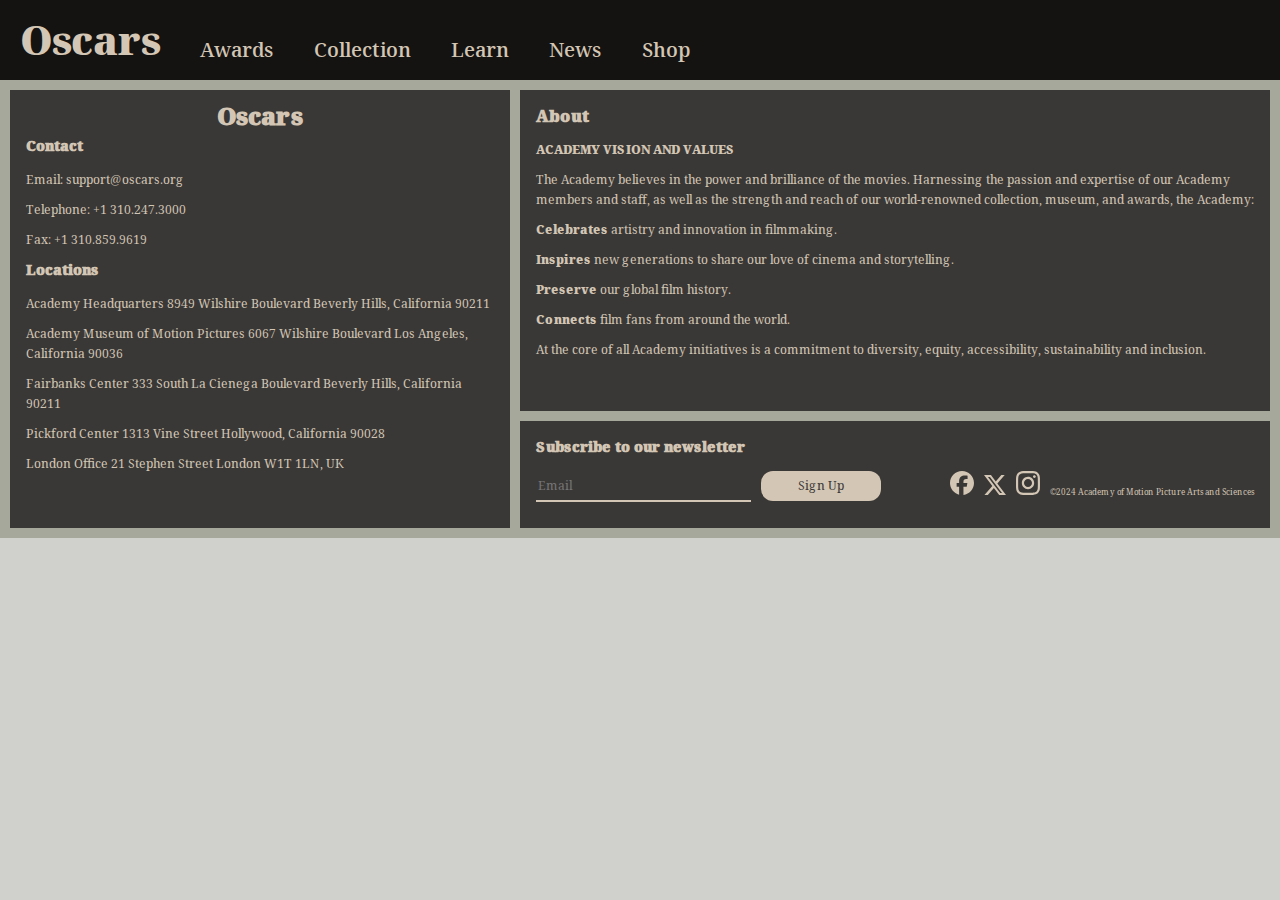
==== keydates.html @ efb1ea7b "Add files via upload" ====
<!DOCTYPE html>
<html>
	<head>
		<meta charset="UTF-8">

		<!-- CSS Files -->
		<link rel="stylesheet" href="css/reset.css" />
		<link rel="stylesheet" href="css/style.css" />

		<!-- All JS Files -->
		<script type="text/javascript" src="js/script.js"></script>
	
		<title>Oscars Key Dates</title>
	
	</head>

	<body>

		<div class="container">
			
			<section class="nav">
				<ul class="navigator">
					<div class="boxer">
						<li><a class="main" href="index.html">Oscars</a></li>
					</div>
					<div class="box">
						<li><a class="navwords" href="#">Awards</a>
							<div class="dropdown">
								<a href="nominations.html">Nominees</a>
								<a href="#leg">Example</a>
							</div>
						</li>
					</div>
					<div class="box">
						<li><a class="navwords" href="#">Collection</a>
							<div class="dropdown">
								<a href="#">Example</a>
								<a href="#">Example</a>
							</div>
						</li>
					</div>
					<div class="box">
						<li><a class="navwords" href="#">Learn</a>
							<div class="dropdown">
								<a href="#">Example</a>
								<a href="#">Example</a>
							</div>
						</li>
					</div>
					<div class="box">
						<li><a class="navwords" href="keydates.html">News</a>
							<div class="dropdown">
								<a href="#">Example</a>
								<a href="#">Example</a>
							</div>
						</li>
					</div>
					<div class="box">
						<li><a class="navwords" href="#">Shop</a>
							<div class="dropdown">
								<a href="#">Example</a>
								<a href="#">Example</a>
							</div>
						</li>
					</div>
				</ul>
			</section>

			<section class="photos"></section>

			<section class="footer">
				<div class="info">
					<ul class="footerinfo">
						<li><h4>Oscars</h4></li>
						<li><h6>Contact</h6><ul>
							<li>Email: support@oscars.org</li>
							<li>Telephone: +1 310.247.3000</li>
							<li>Fax: +1 310.859.9619</li>
						</ul></li>
						<li><h6>Locations</h6><ul>
							<li>Academy Headquarters 8949 Wilshire Boulevard Beverly Hills, California 90211</li>
                            <li>Academy Museum of Motion Pictures 6067 Wilshire Boulevard Los Angeles, California 90036</li>
							<li>Fairbanks Center 333 South La Cienega Boulevard Beverly Hills, California 90211</li>
							<li>Pickford Center 1313 Vine Street Hollywood, California 90028</li>
							<li>London Office 21 Stephen Street London W1T 1LN, UK</li>
						</ul></li>
					</ul>
				</div>
				<div class="moreinfo">
					<ul class="footerinfo">
						<li><h5>About</h5></li>
						<li><b>ACADEMY VISION AND VALUES</b></li>
						<li>The Academy believes in the power and brilliance of the movies. Harnessing the passion and expertise of our Academy members and staff, as well as the strength and reach of our world-renowned collection, museum, and awards, the Academy:</li>
						<li><ul>
							<li><b>Celebrates</b> artistry and innovation in filmmaking.</li>
							<li><b>Inspires</b> new generations to share our love of cinema and storytelling.</li>
							<li><b>Preserve</b> our global film history.</li>
							<li><b>Connects</b> film fans from around the world.</li>
						</ul></li>
						<li>At the core of all Academy initiatives is a commitment to diversity, equity, accessibility, sustainability and inclusion.</li>
					</ul>
					<ul class="footerinfo">
						<li><h6>Subscribe to our newsletter</h6></li>
						<li class="additional"><div class="left"><input type="text" placeholder="Email"><div class="signup"></div><div class="right"><img class="socials" src="./images/face.svg"><img class="socials" src="./images/x.svg"><img class="socials" src="./images/insta.svg"><p>©2024 Academy of Motion Picture Arts and Sciences</p></li>
					</ul>
				</div>
			</section>

		</div>


	</body>

</html>
---- css/style.css ----
@font-face {
    font-family: 'voto';
    src: url(../fonts/VotoSerifGX.ttf);
    /* width 50-130, weight 28-194, optical size 12-72 */
}

body{
    background: #D0D1CC;
    display: flex;
    flex-direction: column;
    margin: 0;
}

a{
    text-decoration: none;
    color: #D3C6B4;
}

li{
    list-style: none;
}

input[type=text]{
    width: 30%;
    box-sizing: border-box;
    border: none;
    border-bottom: 2px solid #D3C6B4;
    font-family: 'voto';
    font-weight: 100;
    font-size: 12px;
    color: #D3C6B4;
    background-color: #3A3837;
    outline: none;
    transition: 0.4s;
}

input[type=text]:focus {
    box-shadow: 0 4px 10px #D3C6B4;
}

.container{
    padding-top: 80px;
}

.navigator {
    list-style: none;
    display: flex;
    justify-content: left;
    align-items: flex-end;
    margin: 0;
    padding: 0;
    height: 100%;
}

.nav{
    width: 100%;
    height: 80px;
    background: #151312;
    position: fixed;
    z-index: 2;
    top: 0;
    /* border-bottom: #D3C6B4 solid 2px; */
}

.nav .main{
    font-family: 'voto';
    width: 130;
    font-weight: 194;
    font-optical-sizing: 12;
    font-size: 40px;
    order: 1;
}

.nav .navwords{
    font-family: 'voto';
    width: 100;
    font-weight: 120;
    font-optical-sizing: 72;
    font-size: 20px;
    order: 2;
}

.nav .box, .boxer{
    padding: 20px;
}

.nav .box{
    position: relative;
    display: inline-block;
}

.nav .box:hover{
    background: black;
    border-radius: 20% 20% 0 0;
}

.nav .box:hover .dropdown{
    display: block;
}

.dropdown{
    display: none;
    position: absolute;
    background: black;
    opacity: 0.6;
    border: black solid 2px;
    border-radius: 0 0 20% 20%;
    min-width: 150px;
    padding: 10px 20px;
    z-index: 1;
    top: 100%;
    left: 0%;
}

.dropdown a{
    padding: 10px 10px;
}

.footer{
    width: 100%;
    height: fit-content;
    background: #A5A89B;
    order: 10;
    display: grid;
    grid-template-columns: 2fr 3fr;
    gap: 10px;
    padding: 10px;
    box-sizing: border-box;
}

.footer .info, .footer .moreinfo .footerinfo{
    background: #3A3837;
}

.footer .moreinfo{
    display: grid;
    grid-template-rows: 3fr 1fr;
    gap: 10px;
}

.footer .footerinfo{
    padding: 16px;
    line-height: 20px;
    color: #D3C6B4;
    font-family: 'voto';
    font-weight: 100;
    font-optical-sizing: 72;
    font-size: 12px;
}
.footer .footerinfo li{
    margin-bottom: 10px;
}

.footer .footerinfo h4{
    font-size: 24px;
    text-align: center;
}

.footer .footerinfo h5{
    font-size: 16px;
    margin-bottom: 14px;
}

.footer .footerinfo h6{
    font-size: 14px;
    margin-bottom: 14px;
}

.footer .footerinfo .additional{
    display: flex;
    flex-direction: row;
    justify-content: space-between;
    align-items: center;
    width: 100%;
}

.footer .footerinfo .additional .signup{
    width: 120px;
    height: 30px;
    border-radius: 12px;
    background: #D3C6B4;
    position: relative;
    flex-shrink: 0;
    flex-grow: 0;
    transition: 0.4s;
}

.footer .footerinfo .additional .signup::after{
    content: "Sign Up";
    position: absolute;
    top: 50%;
    left: 50%;
    transform: translate(-50%,-50%);
    color: #3A3837;
    font-size: 12px;
    text-align: center;
}

.footer .footerinfo .additional .signup:hover{
    box-shadow: 0 4px 10px #D3C6B4;
    cursor: pointer;
}

.footer .footerinfo .additional .signup:active{
    box-shadow: inset 0 4px 10px #151312;
}

.footer .footerinfo .additional .right, .footer .footerinfo .additional .left{
    display: flex;
    flex-direction: row;
    justify-content: end;
    gap: 10px;
    font-size: 8px;
    flex-grow: 1;
}

.footer .footerinfo .additional .right{
    align-items: baseline;
}

.footer .footerinfo .additional .right .socials:hover{
    cursor: pointer;
}

.welcome{
    background-color: #151312;
    background-image: url(../images/welcomeimage.webp);
    background-size: cover;
    background-position: center;
    background-repeat: no-repeat;
    height: 78vh;
    width: 100%;
    display: flex;
    flex-direction: column;
    justify-content: end;
    align-items: center;
    font-size: 48px;
    color: whitesmoke;
    font-family: 'voto';
    font-weight: 194;
    font-optical-sizing: 12;
    gap: 20px;
    padding-bottom: 100px;
}

.welcome h1{
    opacity: 0;
    animation: zeroed 2s;
    animation-delay: 0.5s;
    animation-fill-mode: forwards;
    text-shadow: #151312 1px 3px;
}

@keyframes zeroed{
    0% {transform: translatey(-15%); opacity: 0;}
    100% {transform: translatey(0); opacity: 1;}
}

.nomineeforward{
    opacity: 0;
    animation: fadein 3s;
    animation-delay: 2s;
    animation-fill-mode: forwards;
    background: #151312;
    border: whitesmoke 2px solid;
    border-radius: 20px;
    height: 40px;
    width: 10%;
    padding: 16px;
    color: whitesmoke;
    font-family: 'voto';
    font-weight: 120;
    font-size: 16px;
    display: flex;
    justify-content: center;
    align-items: center;
    text-align: center;
}

@keyframes fadein{
    0% {opacity: 0;}
    100% {opacity: 1;}
}

.splide{
    width: 100%;
    height: 80vh;
    overflow: hidden;
    position: relative;
    display: flex;
    align-items: center;
    justify-content: center;
}

.splide__slide{
    position: relative;
}

.splide__slide img {
    object-fit: cover;
    width: 75vw;
    height: 100vh;
    display: block;
    margin: auto;
}

.slide-text {
    position: absolute;
    bottom: 100px;
    left: 50%;
    transform: translateX(-50%);
    color: white;
    width: 75vw;
    max-width: calc(100% - 20px);
    background-color: rgba(0, 0, 0, 0.6);
    padding: 10px;
    font-size: 18px;
    font-weight: bold;
    text-align: left;
    box-sizing: border-box;
    z-index: 10;
    overflow-wrap: break-word;
}
.header{

}

.best{
    
}

.bestie{

}

.image{

}

.video{

}
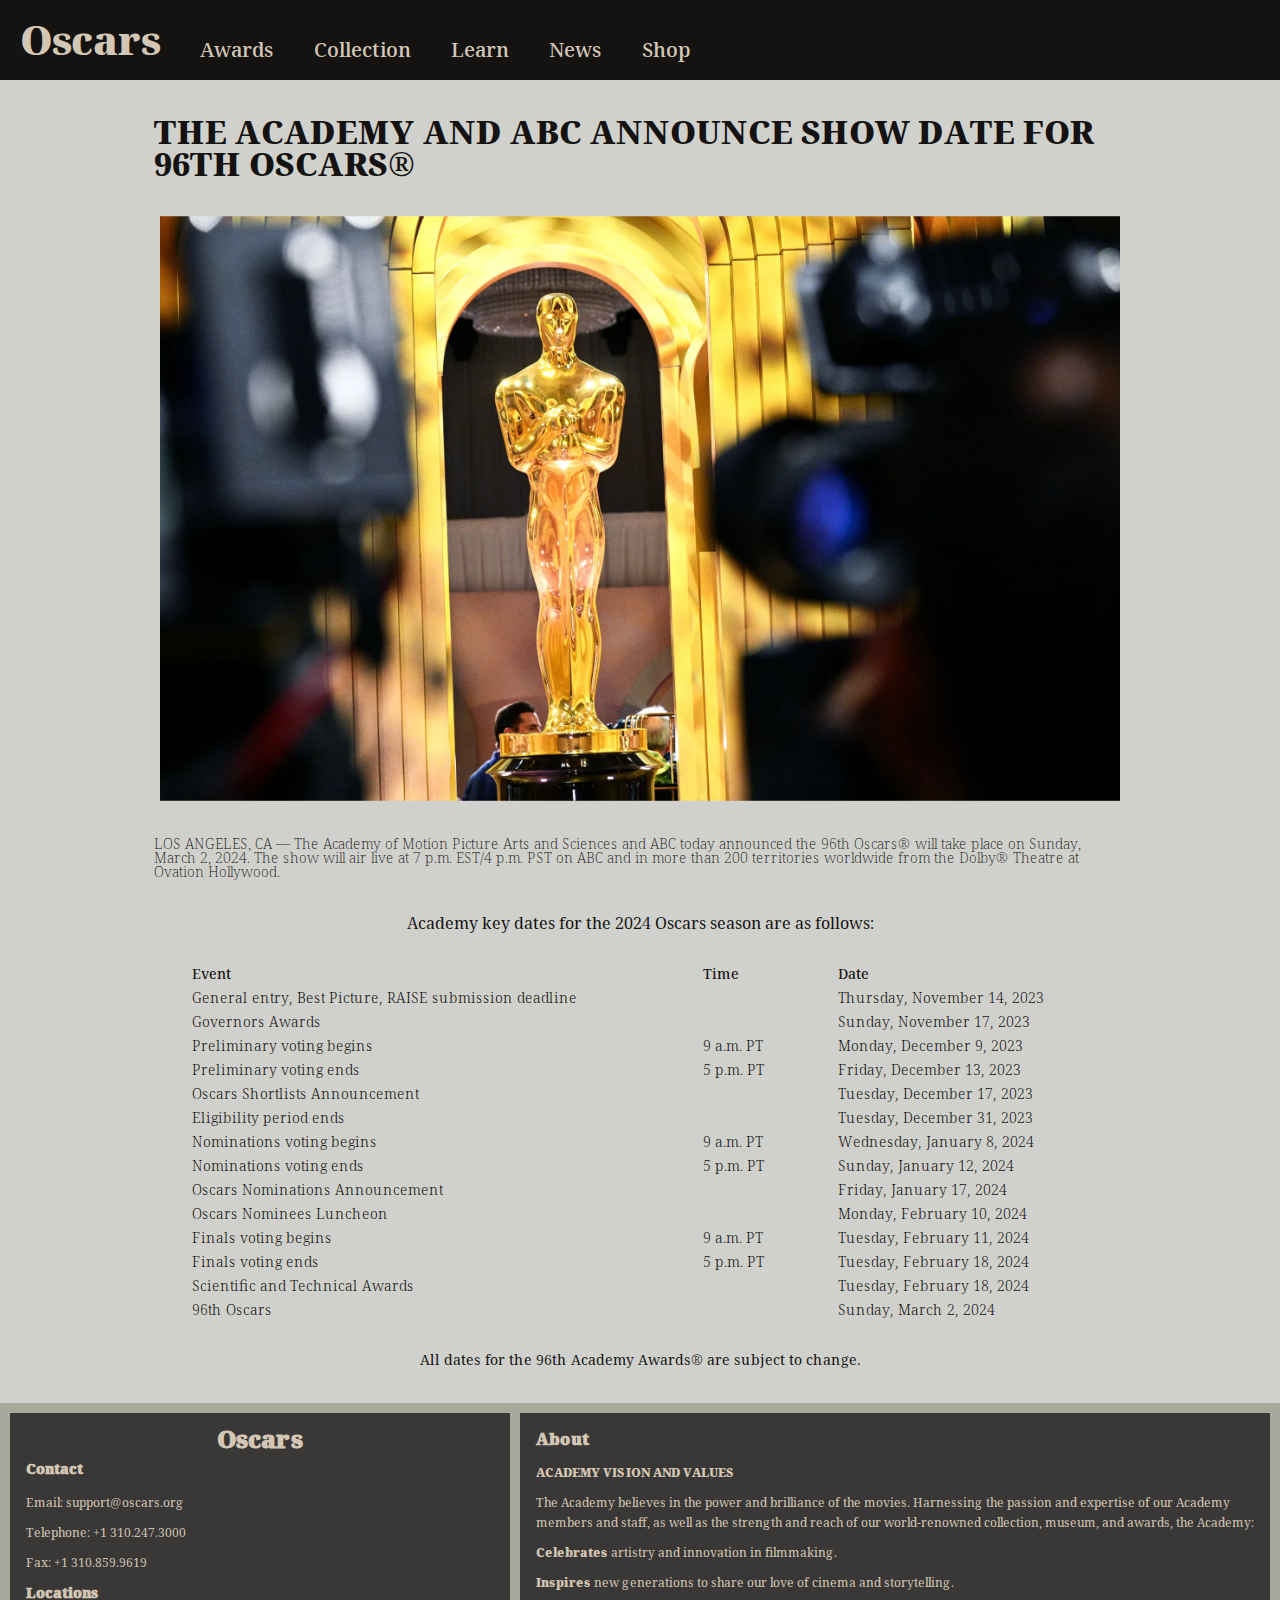
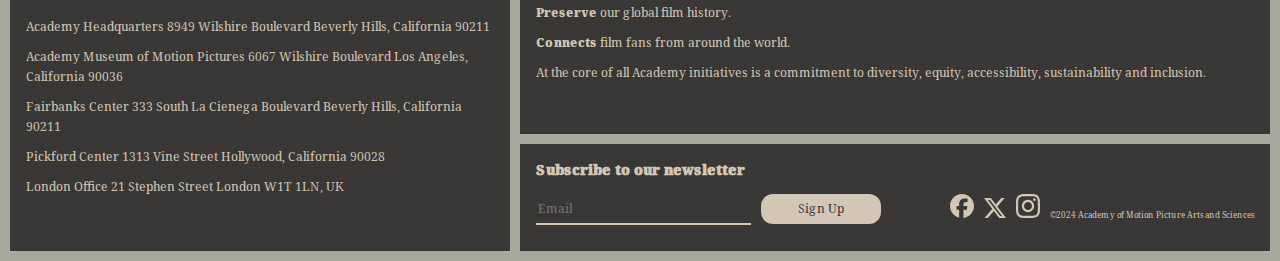
==== commit 32125be5: "Add files via upload" ====
--- a/keydates.html
+++ b/keydates.html
@@ -27,7 +27,7 @@
 						<li><a class="navwords" href="#">Awards</a>
 							<div class="dropdown">
 								<a href="nominations.html">Nominees</a>
-								<a href="#leg">Example</a>
+								<a href="#">Example</a>
 							</div>
 						</li>
 					</div>
@@ -48,9 +48,9 @@
 						</li>
 					</div>
 					<div class="box">
-						<li><a class="navwords" href="keydates.html">News</a>
+						<li><a class="navwords" href="#">News</a>
 							<div class="dropdown">
-								<a href="#">Example</a>
+								<a href="keydates.html">Key Dates</a>
 								<a href="#">Example</a>
 							</div>
 						</li>
@@ -66,7 +66,30 @@
 				</ul>
 			</section>
 
-			<section class="photos"></section>
+			<section class="dateinfo">
+				<h1 class="dateinfo_header">THE ACADEMY AND ABC ANNOUNCE SHOW DATE FOR 96TH OSCARS®</h1>
+				<div class="photo"><img src="./images/keydateimage.png"></div>
+				<P class="announcement">LOS ANGELES, CA — The Academy of Motion Picture Arts and Sciences and ABC today announced the 96th Oscars® will take place on Sunday, March 2, 2024. The show will air live at 7 p.m. EST/4 p.m. PST on ABC and in more than 200 territories worldwide from the Dolby® Theatre at Ovation Hollywood.</P>
+				<p class="following">Academy key dates for the 2024 Oscars season are as follows:</p>
+				<div class="keydates">
+					<p class="headers">Event</p><p class="headers">Time</p><p class="headers">Date</p>
+					<p>General entry, Best Picture, RAISE submission deadline</p><p></p><p>Thursday, November 14, 2023</p>
+					<p>Governors Awards</p><p></p><p>Sunday, November 17, 2023</p>
+					<p>Preliminary voting begins</p><p>9 a.m. PT</p><p>Monday, December 9, 2023</p>
+					<p>Preliminary voting ends</p><p>5 p.m. PT</p><p>Friday, December 13, 2023</p>
+					<p>Oscars Shortlists Announcement</p><p></p><p>Tuesday, December 17, 2023</p>
+					<p>Eligibility period ends</p><p></p><p>Tuesday, December 31, 2023</p>
+					<p>Nominations voting begins</p><p>9 a.m. PT</p><p>Wednesday, January 8, 2024</p>
+					<p>Nominations voting ends</p><p>5 p.m. PT</p><p>Sunday, January 12, 2024</p>
+					<p>Oscars Nominations Announcement</p><p></p><p>Friday, January 17, 2024</p>
+					<p>Oscars Nominees Luncheon</p><p></p><p>Monday, February 10, 2024</p>
+					<p>Finals voting begins</p><p>9 a.m. PT</p><p>Tuesday, February 11, 2024</p>
+					<p>Finals voting ends</p><p>5 p.m. PT</p><p>Tuesday, February 18, 2024</p>
+					<p>Scientific and Technical Awards</p><p></p><p>Tuesday, February 18, 2024</p>
+					<p>96th Oscars</p><p></p><p>Sunday, March 2, 2024</p>
+				</div>
+				<p class="ending">All dates for the 96th Academy Awards® are subject to change.</p>
+			</section>
 
 			<section class="footer">
 				<div class="info">
--- a/css/style.css
+++ b/css/style.css
@@ -9,6 +9,7 @@
     display: flex;
     flex-direction: column;
     margin: 0;
+    overflow: auto;
 }
 
 a{
@@ -95,25 +96,29 @@
 }
 
 .nav .box:hover .dropdown{
-    display: block;
-}
-
-.dropdown{
+    display: grid;
+    gap: 10px;
+}
+
+.nav .dropdown{
     display: none;
     position: absolute;
-    background: black;
-    opacity: 0.6;
+    background: rgba(0, 0, 0, 0.8);
     border: black solid 2px;
     border-radius: 0 0 20% 20%;
     min-width: 150px;
-    padding: 10px 20px;
+    padding: 20px 20px;
     z-index: 1;
     top: 100%;
     left: 0%;
 }
 
 .dropdown a{
-    padding: 10px 10px;
+    /* background: blue; */ /* only for visibility of the anchor tags*/
+}
+
+.dropdown a:hover{
+    text-decoration-line: underline; /* looks better with it */
 }
 
 .footer{
@@ -256,7 +261,7 @@
     100% {transform: translatey(0); opacity: 1;}
 }
 
-.nomineeforward{
+a .nomineeforward{
     opacity: 0;
     animation: fadein 3s;
     animation-delay: 2s;
@@ -264,7 +269,8 @@
     background: #151312;
     border: whitesmoke 2px solid;
     border-radius: 20px;
-    height: 40px;
+    height: 20px;
+    min-width: 150px;
     width: 10%;
     padding: 16px;
     color: whitesmoke;
@@ -275,6 +281,16 @@
     justify-content: center;
     align-items: center;
     text-align: center;
+    cursor: pointer;
+    transition: 0.5s;
+}
+
+a .nomineeforward:hover{
+    box-shadow: 0 4px 20px #D3C6B4;
+}
+
+a .nomineeforward:active{
+    box-shadow: inset 0 4px 20px #A5A89B;
 }
 
 @keyframes fadein{
@@ -321,6 +337,75 @@
     z-index: 10;
     overflow-wrap: break-word;
 }
+
+
+.dateinfo{
+    display: flex;
+    flex-direction: column;
+    align-items: center;
+    color: #151312;
+}
+
+.dateinfo h1{
+    font-family: 'voto';
+    font-weight: 194;
+    font-size: 32px;
+
+}
+
+.dateinfo .photo{
+    width: 75vw;
+    height: 65vh;
+    overflow: hidden;
+}
+
+.dateinfo .photo img{
+    object-fit: cover;
+    width: 75vw;
+    height: 65vh;
+    display: block;
+    margin: auto;
+}
+
+.dateinfo .announcement{
+    font-family: 'voto';
+    font-weight: 48;
+    font-size: 14px;
+}
+
+.dateinfo .following, .dateinfo .ending{
+    font-family: 'voto';
+    font-weight: 98;
+    font-size: 16px;
+}
+
+.dateinfo .keydates{
+    display: grid;
+    width: 70vw;
+    grid-template-columns: 4fr 1fr 2fr;
+    grid-template-rows: repeat(15, 1fr);
+    gap: 10px;
+    box-sizing: border-box;
+    font-family: 'voto';
+    font-weight: 68;
+    font-size: 14px;
+    justify-items: start;
+    /* border: solid 1px black; */
+}
+
+.dateinfo .keydates .headers{
+    font-weight: 108;
+}
+
+.dateinfo .ending{
+    font-size: 14px;
+}
+
+.dateinfo, .dateinfo h1, .dateinfo .photo, .dateinfo .announcement, .dateinfo .following, .dateinfo .keydates, .dateinfo .ending{
+    margin: 2vh 6vw;
+}
+
+
 .header{
 
 }
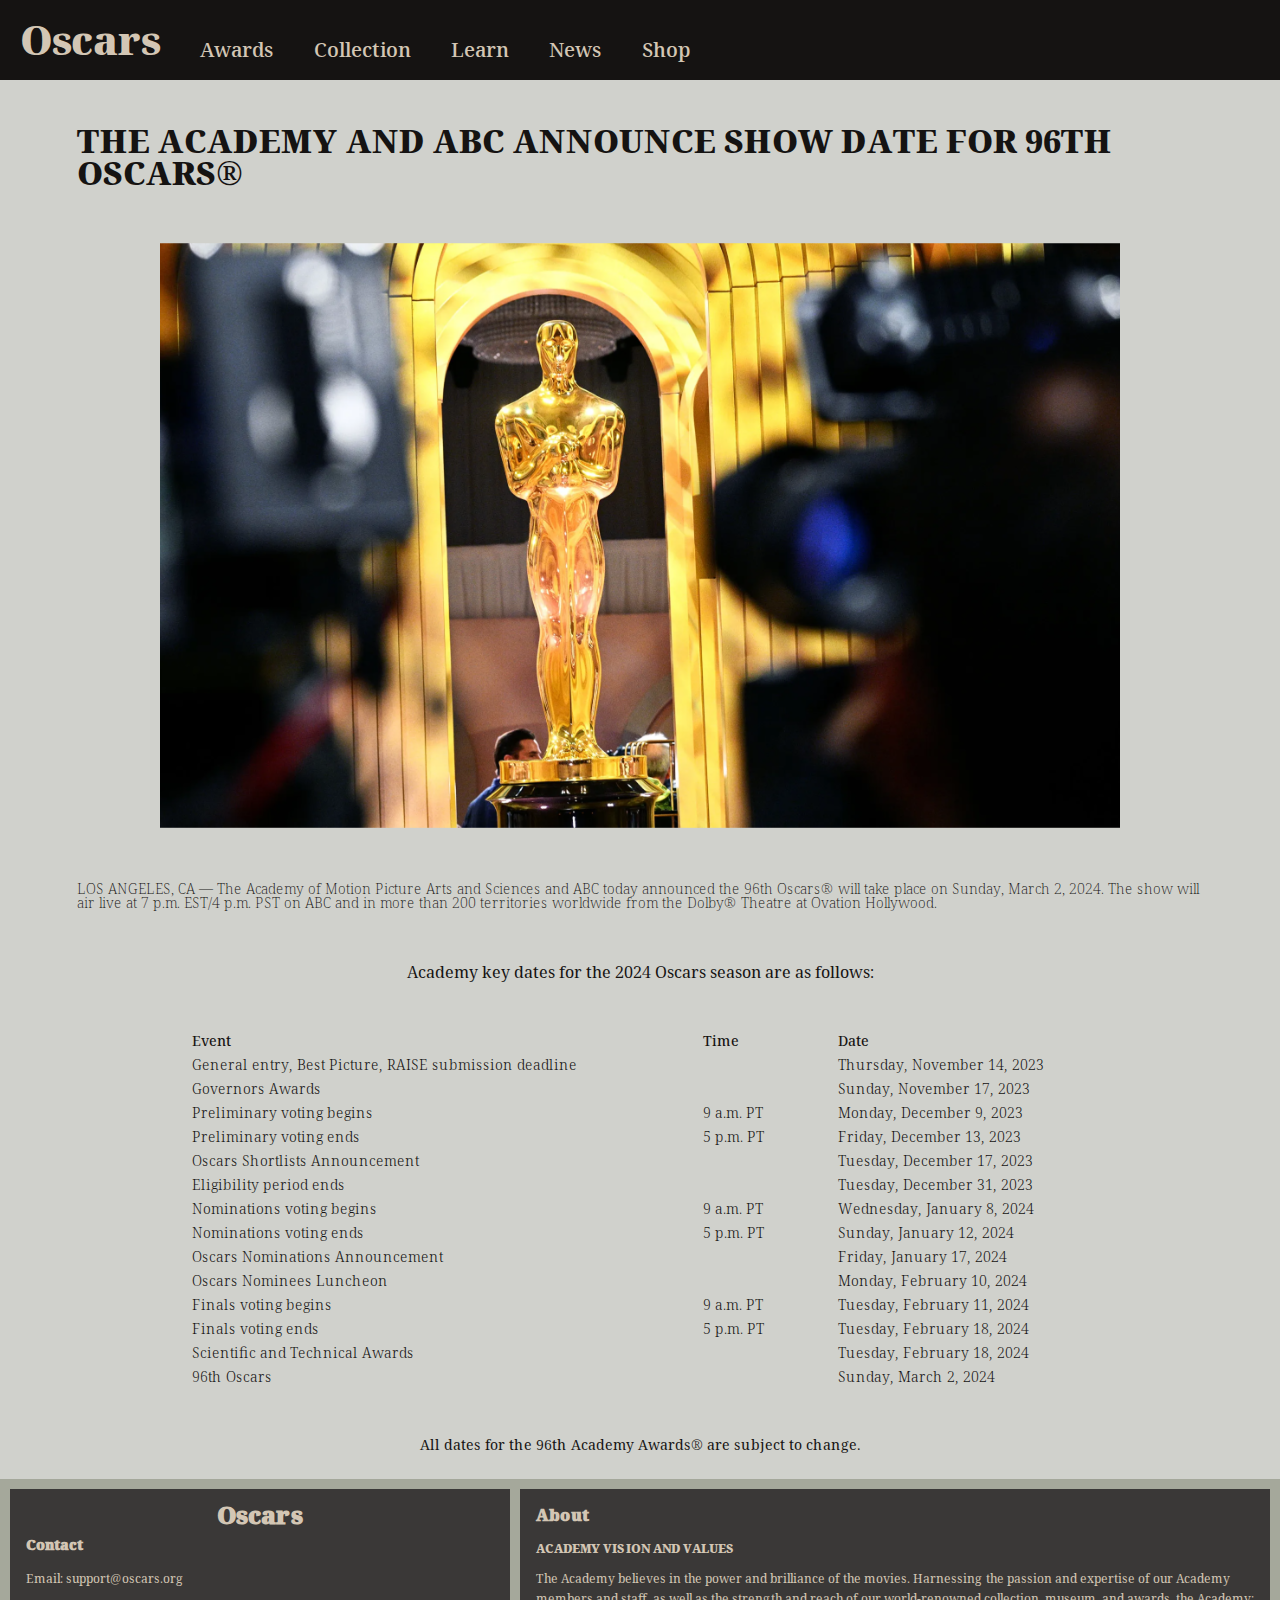
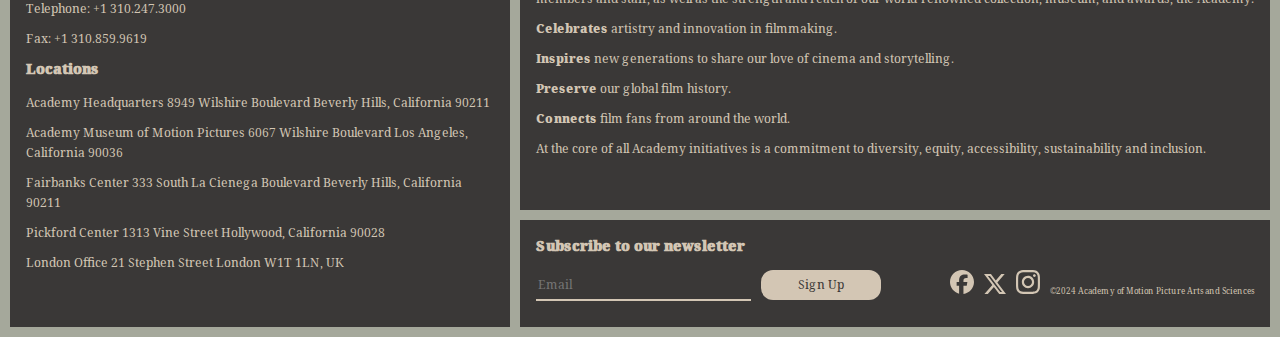
==== commit cc56ea12: "Add files via upload" ====
--- a/keydates.html
+++ b/keydates.html
@@ -27,23 +27,33 @@
 						<li><a class="navwords" href="#">Awards</a>
 							<div class="dropdown">
 								<a href="nominations.html">Nominees</a>
-								<a href="#">Example</a>
+								<a href="#">Oscars</a>
+								<a href="#">Governors</a>
+								<a href="#">Student Academy</a>
+								<a href="#">Scientific and Technical</a>
 							</div>
 						</li>
 					</div>
 					<div class="box">
 						<li><a class="navwords" href="#">Collection</a>
 							<div class="dropdown">
-								<a href="#">Example</a>
-								<a href="#">Example</a>
+								<a href="#">Academy Museum</a>
+								<a href="#">Academy Film Archive</a>
+								<a href="#">Academy Library</a>
+								<a href="#">Academy Collection</a>
 							</div>
 						</li>
 					</div>
 					<div class="box">
 						<li><a class="navwords" href="#">Learn</a>
 							<div class="dropdown">
-								<a href="#">Example</a>
-								<a href="#">Example</a>
+								<a href="#">Gold Rising</a>
+								<a href="#">Nicholl Fellowships</a>
+								<a href="#">Fellowship for Women</a>
+								<a href="#">Academy Museum Education Program</a>
+								<a href="#">Accessibility</a>
+								<a href="#">Sustainability</a>
+								<a href="#">Alumni Program</a>
 							</div>
 						</li>
 					</div>
@@ -51,15 +61,19 @@
 						<li><a class="navwords" href="#">News</a>
 							<div class="dropdown">
 								<a href="keydates.html">Key Dates</a>
-								<a href="#">Example</a>
+								<a href="#">News and Updates</a>
 							</div>
 						</li>
 					</div>
 					<div class="box">
 						<li><a class="navwords" href="#">Shop</a>
 							<div class="dropdown">
-								<a href="#">Example</a>
-								<a href="#">Example</a>
+								<a href="#">Academy100</a>
+								<a href="#">Make a Gift to the Museum</a>
+								<a href="#">Make a Gift to the Academy Foundation</a>
+								<a href="#">Become a Museum Member</a>
+								<a href="#">Academy Museum Store</a>
+								<a href="#">Rental Info</a>
 							</div>
 						</li>
 					</div>
--- a/css/style.css
+++ b/css/style.css
@@ -312,7 +312,7 @@
     position: relative;
 }
 
-.splide__slide img {
+.intro .splide__slide img{
     object-fit: cover;
     width: 75vw;
     height: 100vh;
@@ -320,14 +320,13 @@
     margin: auto;
 }
 
-.slide-text {
+.slide-text{
     position: absolute;
     bottom: 100px;
     left: 50%;
     transform: translateX(-50%);
     color: white;
     width: 75vw;
-    max-width: calc(100% - 20px);
     background-color: rgba(0, 0, 0, 0.6);
     padding: 10px;
     font-size: 18px;
@@ -336,6 +335,8 @@
     box-sizing: border-box;
     z-index: 10;
     overflow-wrap: break-word;
+    font-family: 'voto';
+    font-weight: 100;
 }
 
 
@@ -346,11 +347,11 @@
     color: #151312;
 }
 
-.dateinfo h1{
+.dateinfo h1, .header{
     font-family: 'voto';
     font-weight: 194;
     font-size: 32px;
-
+    padding-top: 2vh;
 }
 
 .dateinfo .photo{
@@ -401,27 +402,153 @@
     font-size: 14px;
 }
 
-.dateinfo, .dateinfo h1, .dateinfo .photo, .dateinfo .announcement, .dateinfo .following, .dateinfo .keydates, .dateinfo .ending{
-    margin: 2vh 6vw;
-}
-
+.dateinfo *:not(.keydates *){ /*makes sure the text within the grid does not use the margin, but everything else does. there was a way.*/
+    margin: 3vh 6vw 3vh 6vw;
+}
 
 .header{
-
-}
-
-.best{
+    font-size: 48px;
+    text-align: center;
+    padding-top: 6vh;
+}
+
+.viewanchor{
+    display: flex;
+    justify-content: center;
+    justify-items: center;
+}
+
+.viewanchor .viewmore{
+    color: #3A3837;
+    text-decoration: none;
+    font-family: 'voto';
+    font-size: 12px;
+    font-weight: 72;
+    text-align: center;
+}
+
+.viewmore:hover{
+    text-decoration: underline;
+}
+
+.nominations{
+    margin: 4vh;
+    display: grid;
+    grid-template-columns: repeat(auto-fit, minmax(300px, 1fr));
+    grid-template-rows: auto;
+    grid-template-areas:
+        ". bestie ."
+        ". .splide .";
+}
+
+.nominations .best .holder{
+    padding: 2%;
+    display: flex;
+    justify-content: space-between;
+    border: solid #151312 1px;
+    margin-top: 10px;
+}
+
+.nominations .best .holder .bestie{
+    font-family: 'voto';
+    color: #151312;
+    font-size: 18px;
+    white-space: nowrap;
+}
+
+.nominations .best .holder .vote{
+    position: relative;
+    width: 20px;
+    height: 20px;
+    background: #151312;
+    cursor: pointer;
+    border-radius: 50%;
+}
+
+.nominations .best .holder.checked .vote::before{
+    content: '✔';
+    transition: content 0.3s;
+}
+
+.nominations .best .vote::before{
+    content: '^';
+    color: whitesmoke;
+    position: absolute;
+    top: 50%;
+    left: 50%;
+    transform: translate(-50%, -50%);
+    transition: content 0.3s;
+}
+
+.nominations .best .vote:active{
+    box-shadow: inset 0px 4px 10px rgba(255, 255, 255, 0.5);
+}
+
+.best .splide{
+    width: 100%;
+    height: 40vh;
+    max-height: 40vh;
+    overflow: hidden;
+    position: relative;
+    display: flex;
+    align-items: center;
+    justify-content: center;
+    box-shadow: inset 0px 4px 10px rgba(0, 0, 0, 0.5);
+}
+
+.splide__slide img{
+    width: 60%;
+    height: 100%;
+    max-width: 100%;
+    display: block;
+    margin: auto;
+    border-radius: 50px;
+    object-fit: contain;
+}
+
+.thumbnails{
+    display: flex;
+    margin: 1rem auto 0;
+    padding: 0;
+    justify-content: center;
+}
+
+.thumbnail{
+    width: 60px;
+    height: 60px;
+    overflow: hidden;
+    list-style: none;
+    margin: 0 0.2rem;
+    cursor: pointer;
+    overflow: hidden;
+}
+
+.thumbnail img{
+    width: 100%;
+    height: 100%;
+    border-radius: 10px;
+    position: relative;
+    display: block;
     
 }
 
-.bestie{
-
-}
-
-.image{
-
-}
-
-.video{
-
+.best .slide-text{
+    position: absolute;
+    bottom: 50px;
+    left: 50%;
+    transform: translateX(-50%);
+    color: white;
+    width: 20vw;
+    background-color: rgba(0, 0, 0, 0.6);
+    padding: 10px;
+    font-size: 18px;
+    font-weight: bold;
+    text-align: center;
+    box-sizing: border-box;
+    z-index: 1;
+    overflow-wrap: break-word;
+    opacity: 1;
+    transition: opacity 0.3s ease;
+    font-family: 'voto';
+    font-weight: 100;
 }